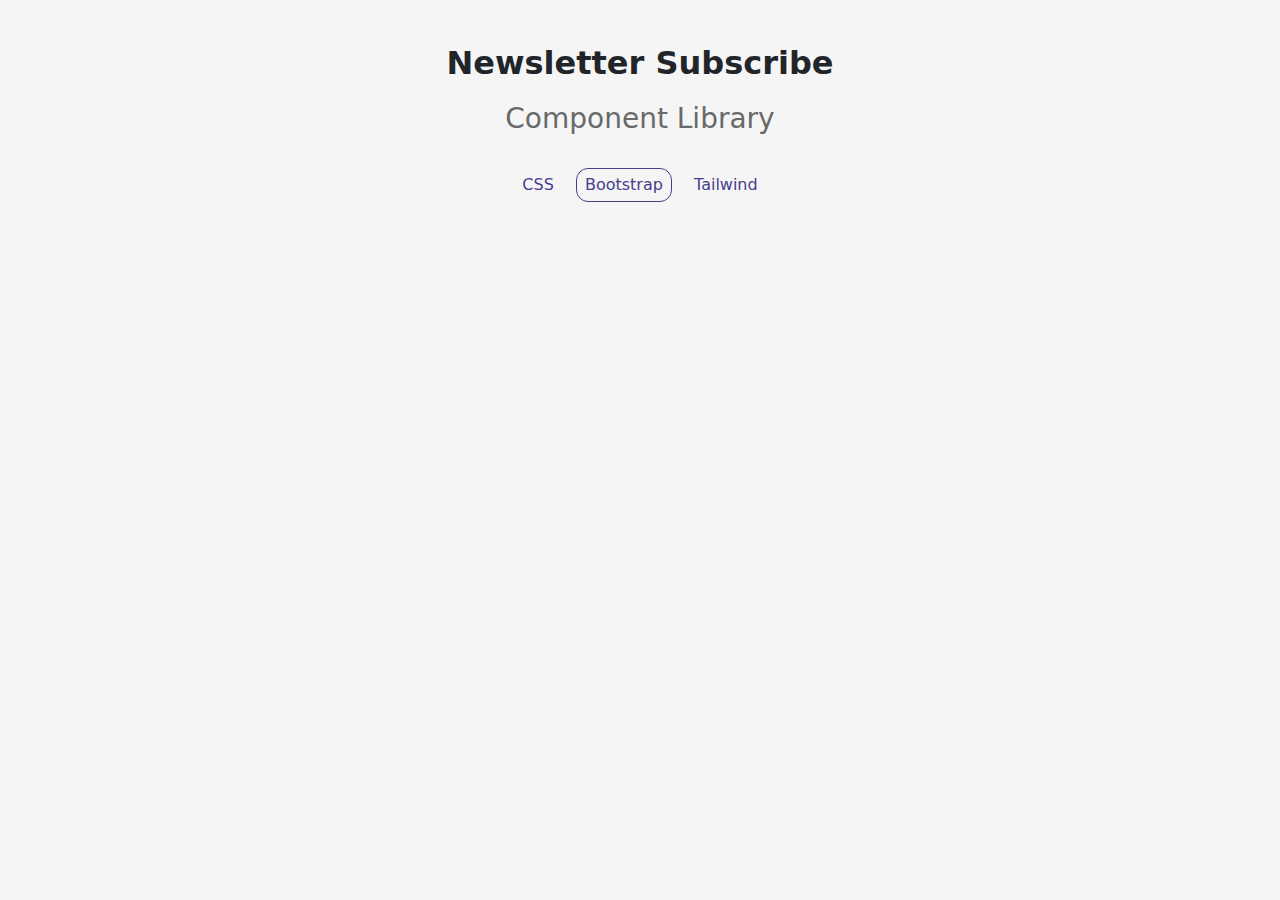
==== bootstrap.html @ 12f47ab7 "reset file folder" ====
<!DOCTYPE html>
<html lang="en">

<head>
    <meta charset="UTF-8">
    <meta name="viewport" content="width=device-width, initial-scale=1.0">
    <title>Bootstrap Subscribe</title>
    <!-- Bootstrap CSS Link -->
    <link href="https://cdn.jsdelivr.net/npm/bootstrap@5.3.3/dist/css/bootstrap.min.css" rel="stylesheet"
        integrity="sha384-QWTKZyjpPEjISv5WaRU9OFeRpok6YctnYmDr5pNlyT2bRjXh0JMhjY6hW+ALEwIH" crossorigin="anonymous">  
     <!-- custom CSS -->   
     <link rel="stylesheet" href="./assets/css/style.css">
    <link rel="stylesheet" href="./assets/css/header.css">
</head>

<body>
    <header>
        <section id="header-headding">
            <h1>Newsletter Subscribe</h1>
            <h3>Component Library</h3>
        </section>
        <nav id="navbar">
            <ul>
                <li><a href="index.html">CSS</a></li>
                <li><a href="./bootstrap.html">Bootstrap</a></li>
                <li><a href="./tailwind.html">Tailwind</a></li>
            </ul>
        </nav>
    </header>

   <main>

   </main>
  

    <!-- Bootstrap CSS Script -->
    <script src="https://cdn.jsdelivr.net/npm/bootstrap@5.3.3/dist/js/bootstrap.bundle.min.js"
        integrity="sha384-YvpcrYf0tY3lHB60NNkmXc5s9fDVZLESaAA55NDzOxhy9GkcIdslK1eN7N6jIeHz"
        crossorigin="anonymous"></script>
        <script src="./assets/js/nav.js"> </script>
</body>

</html>
---- assets/css/style.css ----
/* Reset */
* {
    margin: 0;
    padding: 0;
    box-sizing: border-box;
}

html {
    font-size: 1rem;
    font-family: system-ui, -apple-system, BlinkMacSystemFont, 'Segoe UI', Roboto, Oxygen, Ubuntu, Cantarell, 'Open Sans', 'Helvetica Neue', sans-serif
}

body{
    background-color: whitesmoke;
}
---- assets/css/header.css ----
/* header section */
header {
    margin: auto;
    text-align: center;
    padding: 2rem;
}

h1 {
    font-size: xx-large;
    padding: 0.75rem;
    font-weight: bolder;
}

h3 {
    color: DimGrey
}

nav ul {    
    list-style: none;
    padding: 1.5rem 0;
}

nav li {
    display: inline-block;
    padding: 0.25rem 0.5rem;
    margin: 0 0.25rem;
    border: 0.2px solid whitesmoke;
    border-radius: 12px;
}

nav a {   
    font-weight: 500;
    color: DarkSlateBlue;
    text-decoration: none;
}

nav li:hover,
li:focus{
    border: 0.2px solid rgba(71, 61, 139, 0.274);
    border-radius: 12px;
}

nav .active, 
li:active{
    border: 0.2px solid DarkSlateBlue;
    border-radius: 12px;
}


hr {
    border-top: 0.1px solid WhiteSmoke;
}
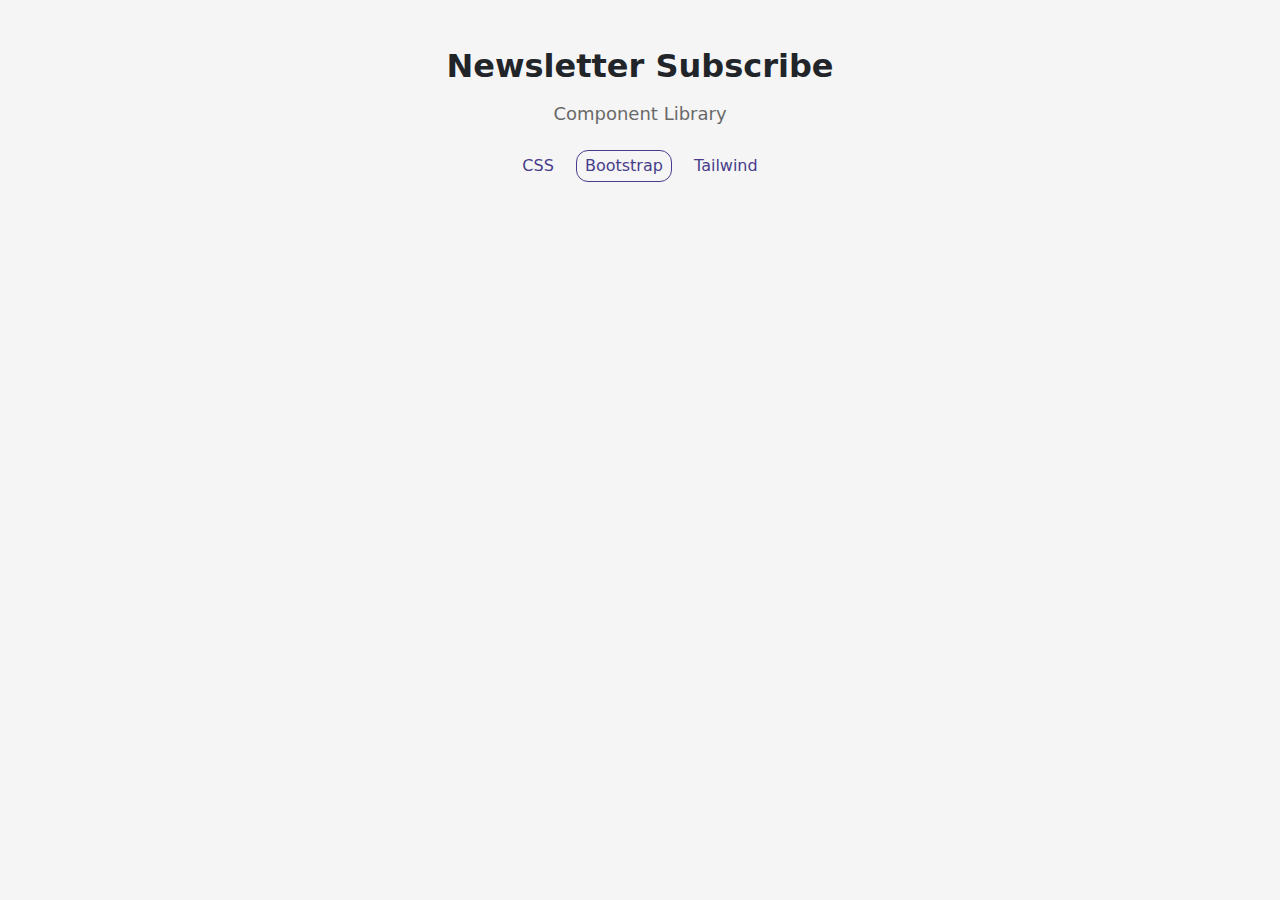
==== commit 2ffcea64: "fix the header css" ====
--- a/bootstrap.html
+++ b/bootstrap.html
@@ -7,9 +7,9 @@
     <title>Bootstrap Subscribe</title>
     <!-- Bootstrap CSS Link -->
     <link href="https://cdn.jsdelivr.net/npm/bootstrap@5.3.3/dist/css/bootstrap.min.css" rel="stylesheet"
-        integrity="sha384-QWTKZyjpPEjISv5WaRU9OFeRpok6YctnYmDr5pNlyT2bRjXh0JMhjY6hW+ALEwIH" crossorigin="anonymous">  
-     <!-- custom CSS -->   
-     <link rel="stylesheet" href="./assets/css/style.css">
+        integrity="sha384-QWTKZyjpPEjISv5WaRU9OFeRpok6YctnYmDr5pNlyT2bRjXh0JMhjY6hW+ALEwIH" crossorigin="anonymous">
+    <!-- custom CSS -->
+    <link rel="stylesheet" href="./assets/css/style.css">
     <link rel="stylesheet" href="./assets/css/header.css">
 </head>
 
@@ -17,7 +17,7 @@
     <header>
         <section id="header-headding">
             <h1>Newsletter Subscribe</h1>
-            <h3>Component Library</h3>
+            <p>Component Library</p>
         </section>
         <nav id="navbar">
             <ul>
@@ -28,16 +28,16 @@
         </nav>
     </header>
 
-   <main>
+    <main>
 
-   </main>
-  
+    </main>
+
 
     <!-- Bootstrap CSS Script -->
     <script src="https://cdn.jsdelivr.net/npm/bootstrap@5.3.3/dist/js/bootstrap.bundle.min.js"
         integrity="sha384-YvpcrYf0tY3lHB60NNkmXc5s9fDVZLESaAA55NDzOxhy9GkcIdslK1eN7N6jIeHz"
         crossorigin="anonymous"></script>
-        <script src="./assets/js/nav.js"> </script>
+    <script src="./assets/js/nav.js"> </script>
 </body>
 
 </html>--- a/assets/css/style.css
+++ b/assets/css/style.css
@@ -7,9 +7,26 @@
 
 html {
     font-size: 1rem;
-    font-family: system-ui, -apple-system, BlinkMacSystemFont, 'Segoe UI', Roboto, Oxygen, Ubuntu, Cantarell, 'Open Sans', 'Helvetica Neue', sans-serif
+    font-family: system-ui, -apple-system, BlinkMacSystemFont, 'Segoe UI', Roboto, Oxygen, Ubuntu, Cantarell, 'Open Sans', 'Helvetica Neue', sans-serif;
 }
 
 body{
     background-color: whitesmoke;
+}
+
+
+h1,
+h2,
+h3,
+h4,
+p,
+ul,
+li{
+    margin: 0;
+    padding: 0;
+    line-height: 1.4;
+}
+
+.component-section{
+    background-color: white;
 }--- a/assets/css/header.css
+++ b/assets/css/header.css
@@ -11,8 +11,10 @@
     font-weight: bolder;
 }
 
-h3 {
-    color: DimGrey
+p {
+    font-size: large;
+    font-weight: 500;
+    color: DimGrey;
 }
 
 nav ul {    
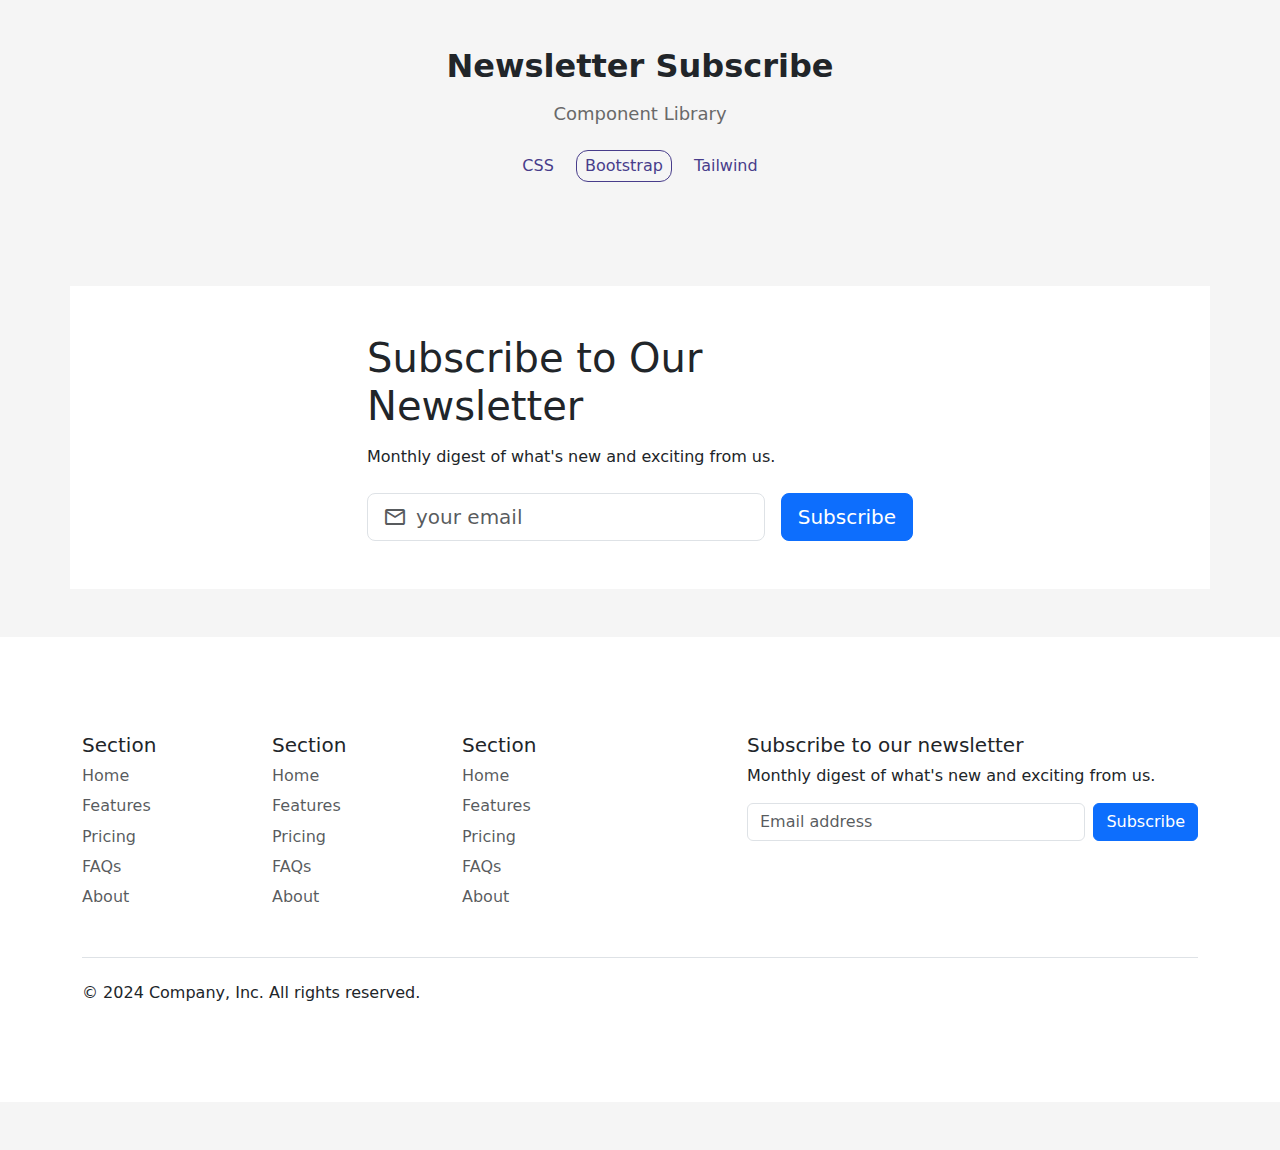
==== commit c3611195: "add bootstrap full screen component" ====
--- a/bootstrap.html
+++ b/bootstrap.html
@@ -8,12 +8,17 @@
     <!-- Bootstrap CSS Link -->
     <link href="https://cdn.jsdelivr.net/npm/bootstrap@5.3.3/dist/css/bootstrap.min.css" rel="stylesheet"
         integrity="sha384-QWTKZyjpPEjISv5WaRU9OFeRpok6YctnYmDr5pNlyT2bRjXh0JMhjY6hW+ALEwIH" crossorigin="anonymous">
+
+    <link rel="stylesheet" href="https://fonts.googleapis.com/icon?family=Material+Icons">
+
+
     <!-- custom CSS -->
     <link rel="stylesheet" href="./assets/css/style.css">
     <link rel="stylesheet" href="./assets/css/header.css">
 </head>
 
 <body>
+    <!-- Header -->
     <header>
         <section id="header-headding">
             <h1>Newsletter Subscribe</h1>
@@ -28,15 +33,105 @@
         </nav>
     </header>
 
+    <!-- Bootstrap Subscribe Component -->
     <main>
+        <section class="container bg-white py-5 my-5">
+            <div class="row justify-content-center pt-xxl-2">
+                <div class="col-xl-6 col-lg-7 col-md-9 col-sm-11">
+                    <h2 class="h1 pb-2">Subscribe to Our Newsletter</h2>
+                    <p class="mb-4">Monthly digest of what's new and exciting from us.</p>
+                    <form class="subscription-form position-relative validate"
+                        action="https://studio.us12.list-manage.com/subscribe/post?u=c7103e2c981361a6639545bd5&amp;amp;id=29ca296126"
+                        method="post" name="mc-embedded-subscribe-form" target="_blank" novalidate="">
+                        <div class="d-flex flex-column flex-sm-row">
+                            <div class="position-relative w-100 mb-3 mb-sm-0 me-sm-3">
+                                <input class="form-control form-control-lg ps-5" type="email" name="EMAIL"
+                                    placeholder="your email" required>
+                                <i
+                                    class="material-icons fs-xl text-muted position-absolute top-50 start-0 translate-middle-y ms-3">mail_outline</i>
+                            </div>
+                            <button class="btn btn-primary shadow-primary btn-lg" type="submit"
+                                name="subscribe">Subscribe</button>
+                        </div>
+                        <!-- real people should not fill this in and expect good things - do not remove this or risk form bot signups -->
+                        <div style="position: absolute; left: -5000px;" aria-hidden="true">
+                            <input class="subscription-form-antispam" type="text"
+                                name="b_c7103e2c981361a6639545bd5_29ca296126" tabindex="-1">
+                        </div>
+                       
+                        <div class="subscription-status position-absolute top-100 start-50 translate-middle-x"></div>
+                    </form>
+                </div>
+            </div>
+        </section>
+
+        <section class="bg-white pt-5 my-5">
+            <footer class="container py-5">
+              <div class="row">
+                <div class="col-6 col-md-2 mb-3">
+                  <h5>Section</h5>
+                  <ul class="nav flex-column">
+                    <li class="nav-item mb-2"><a href="#" class="nav-link p-0 text-body-secondary">Home</a></li>
+                    <li class="nav-item mb-2"><a href="#" class="nav-link p-0 text-body-secondary">Features</a></li>
+                    <li class="nav-item mb-2"><a href="#" class="nav-link p-0 text-body-secondary">Pricing</a></li>
+                    <li class="nav-item mb-2"><a href="#" class="nav-link p-0 text-body-secondary">FAQs</a></li>
+                    <li class="nav-item mb-2"><a href="#" class="nav-link p-0 text-body-secondary">About</a></li>
+                  </ul>
+                </div>
+          
+                <div class="col-6 col-md-2 mb-3">
+                  <h5>Section</h5>
+                  <ul class="nav flex-column">
+                    <li class="nav-item mb-2"><a href="#" class="nav-link p-0 text-body-secondary">Home</a></li>
+                    <li class="nav-item mb-2"><a href="#" class="nav-link p-0 text-body-secondary">Features</a></li>
+                    <li class="nav-item mb-2"><a href="#" class="nav-link p-0 text-body-secondary">Pricing</a></li>
+                    <li class="nav-item mb-2"><a href="#" class="nav-link p-0 text-body-secondary">FAQs</a></li>
+                    <li class="nav-item mb-2"><a href="#" class="nav-link p-0 text-body-secondary">About</a></li>
+                  </ul>
+                </div>
+          
+                <div class="col-6 col-md-2 mb-3">
+                  <h5>Section</h5>
+                  <ul class="nav flex-column">
+                    <li class="nav-item mb-2"><a href="#" class="nav-link p-0 text-body-secondary">Home</a></li>
+                    <li class="nav-item mb-2"><a href="#" class="nav-link p-0 text-body-secondary">Features</a></li>
+                    <li class="nav-item mb-2"><a href="#" class="nav-link p-0 text-body-secondary">Pricing</a></li>
+                    <li class="nav-item mb-2"><a href="#" class="nav-link p-0 text-body-secondary">FAQs</a></li>
+                    <li class="nav-item mb-2"><a href="#" class="nav-link p-0 text-body-secondary">About</a></li>
+                  </ul>
+                </div>
+          
+                <div class="col-md-5 offset-md-1 mb-3">
+                  <form>
+                    <h5>Subscribe to our newsletter</h5>
+                    <p class="pb-3">Monthly digest of what's new and exciting from us.</p>
+                    <div class="d-flex flex-column flex-sm-row w-100 gap-2">
+                      <label for="newsletter1" class="visually-hidden">Email address</label>
+                      <input id="newsletter1" type="email" class="form-control" placeholder="Email address" required>
+                      <button class="btn btn-primary" type="submit">Subscribe</button>
+                    </div>
+                  </form>
+                </div>
+              </div>
+          
+              <div class="d-flex flex-column flex-sm-row justify-content-between py-4 my-4 border-top">
+                <p>© 2024 Company, Inc. All rights reserved.</p>
+                <ul class="list-unstyled d-flex">
+                  <li class="ms-3"><a class="link-body-emphasis" href="#"><svg class="bi" width="24" height="24"><use xlink:href="#twitter"></use></svg></a></li>
+                  <li class="ms-3"><a class="link-body-emphasis" href="#"><svg class="bi" width="24" height="24"><use xlink:href="#instagram"></use></svg></a></li>
+                  <li class="ms-3"><a class="link-body-emphasis" href="#"><svg class="bi" width="24" height="24"><use xlink:href="#facebook"></use></svg></a></li>
+                </ul>
+              </div>
+            </footer>
+        </section>
 
     </main>
-
 
     <!-- Bootstrap CSS Script -->
     <script src="https://cdn.jsdelivr.net/npm/bootstrap@5.3.3/dist/js/bootstrap.bundle.min.js"
         integrity="sha384-YvpcrYf0tY3lHB60NNkmXc5s9fDVZLESaAA55NDzOxhy9GkcIdslK1eN7N6jIeHz"
         crossorigin="anonymous"></script>
+    <!-- Navbar JS active state -->
     <script src="./assets/js/nav.js"> </script>
 </body>
 
--- a/assets/css/style.css
+++ b/assets/css/style.css
@@ -29,4 +29,6 @@
 
 .component-section{
     background-color: white;
+    padding: 4rem 0;
+    margin-bottom: 4rem;
 }--- a/assets/css/header.css
+++ b/assets/css/header.css
@@ -11,7 +11,7 @@
     font-weight: bolder;
 }
 
-p {
+header p {
     font-size: large;
     font-weight: 500;
     color: DimGrey;
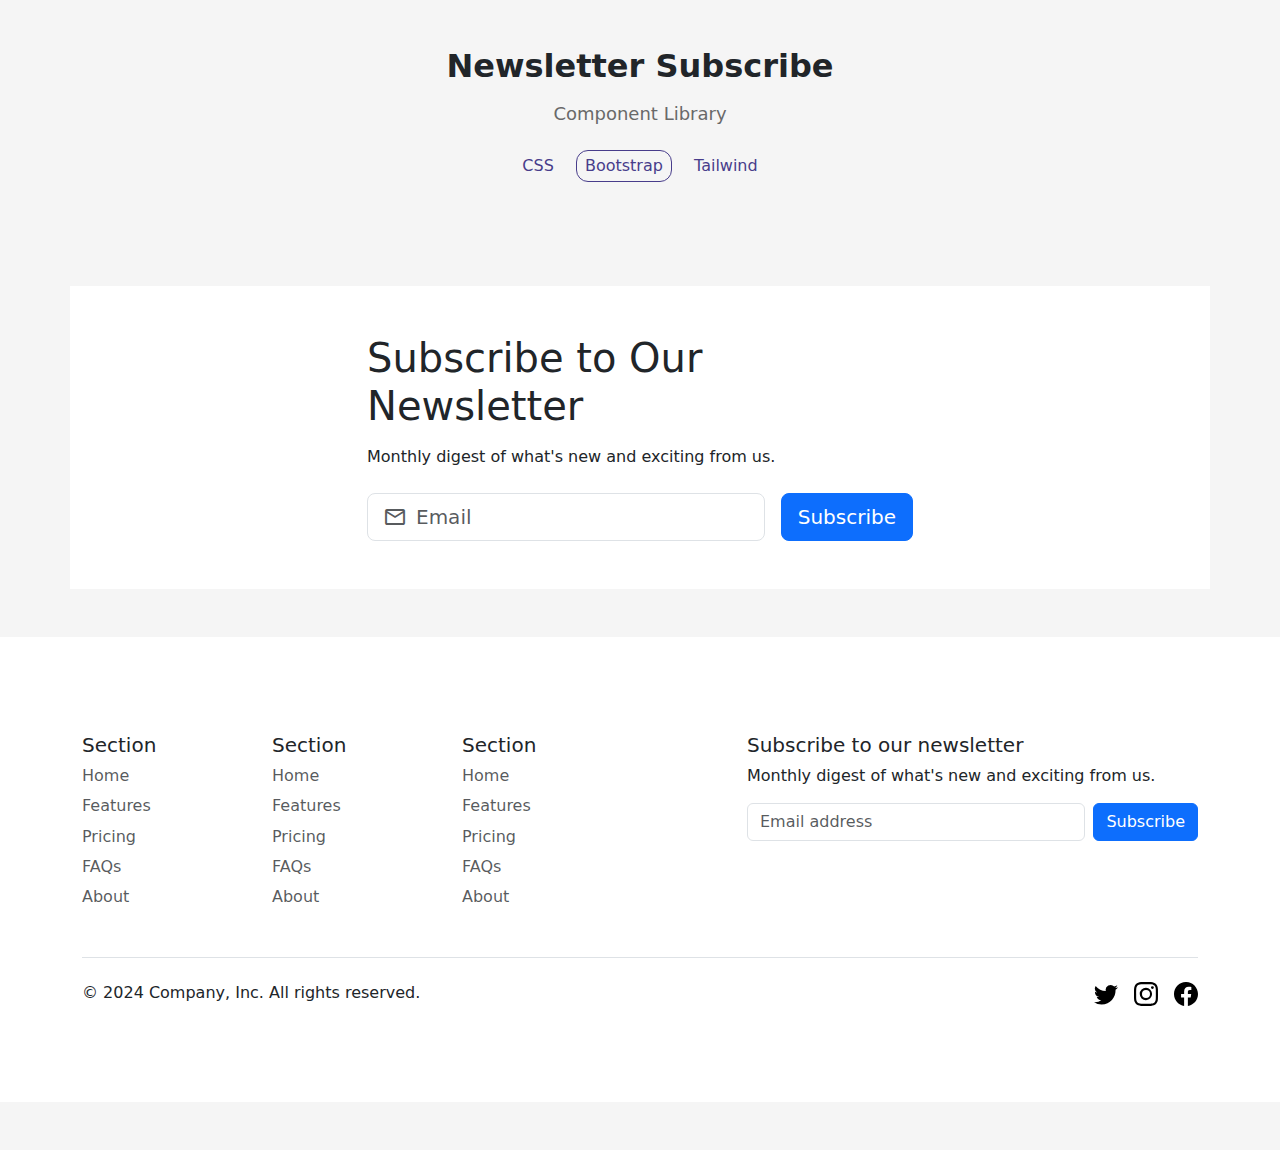
==== commit 44753855: "add full width for subscribe" ====
--- a/bootstrap.html
+++ b/bootstrap.html
@@ -11,6 +11,7 @@
 
     <link rel="stylesheet" href="https://fonts.googleapis.com/icon?family=Material+Icons">
 
+    <link rel="stylesheet" href="https://cdn.jsdelivr.net/npm/bootstrap-icons@1.11.3/font/bootstrap-icons.min.css">
 
     <!-- custom CSS -->
     <link rel="stylesheet" href="./assets/css/style.css">
@@ -35,6 +36,7 @@
 
     <!-- Bootstrap Subscribe Component -->
     <main>
+        <!-- Subscribe full section -->
         <section class="container bg-white py-5 my-5">
             <div class="row justify-content-center pt-xxl-2">
                 <div class="col-xl-6 col-lg-7 col-md-9 col-sm-11">
@@ -46,9 +48,11 @@
                         <div class="d-flex flex-column flex-sm-row">
                             <div class="position-relative w-100 mb-3 mb-sm-0 me-sm-3">
                                 <input class="form-control form-control-lg ps-5" type="email" name="EMAIL"
-                                    placeholder="your email" required>
+                                    placeholder="Email" required>
                                 <i
                                     class="material-icons fs-xl text-muted position-absolute top-50 start-0 translate-middle-y ms-3">mail_outline</i>
+
+
                             </div>
                             <button class="btn btn-primary shadow-primary btn-lg" type="submit"
                                 name="subscribe">Subscribe</button>
@@ -58,70 +62,102 @@
                             <input class="subscription-form-antispam" type="text"
                                 name="b_c7103e2c981361a6639545bd5_29ca296126" tabindex="-1">
                         </div>
-                       
+
                         <div class="subscription-status position-absolute top-100 start-50 translate-middle-x"></div>
                     </form>
                 </div>
             </div>
         </section>
 
+        <!-- Subscribe on footer -->
         <section class="bg-white pt-5 my-5">
             <footer class="container py-5">
-              <div class="row">
-                <div class="col-6 col-md-2 mb-3">
-                  <h5>Section</h5>
-                  <ul class="nav flex-column">
-                    <li class="nav-item mb-2"><a href="#" class="nav-link p-0 text-body-secondary">Home</a></li>
-                    <li class="nav-item mb-2"><a href="#" class="nav-link p-0 text-body-secondary">Features</a></li>
-                    <li class="nav-item mb-2"><a href="#" class="nav-link p-0 text-body-secondary">Pricing</a></li>
-                    <li class="nav-item mb-2"><a href="#" class="nav-link p-0 text-body-secondary">FAQs</a></li>
-                    <li class="nav-item mb-2"><a href="#" class="nav-link p-0 text-body-secondary">About</a></li>
-                  </ul>
+                <div class="row">
+                    <div class="col-6 col-md-2 mb-3">
+                        <h5>Section</h5>
+                        <ul class="nav flex-column">
+                            <li class="nav-item mb-2"><a href="#" class="nav-link p-0 text-body-secondary">Home</a></li>
+                            <li class="nav-item mb-2"><a href="#" class="nav-link p-0 text-body-secondary">Features</a>
+                            </li>
+                            <li class="nav-item mb-2"><a href="#" class="nav-link p-0 text-body-secondary">Pricing</a>
+                            </li>
+                            <li class="nav-item mb-2"><a href="#" class="nav-link p-0 text-body-secondary">FAQs</a></li>
+                            <li class="nav-item mb-2"><a href="#" class="nav-link p-0 text-body-secondary">About</a>
+                            </li>
+                        </ul>
+                    </div>
+
+                    <div class="col-6 col-md-2 mb-3">
+                        <h5>Section</h5>
+                        <ul class="nav flex-column">
+                            <li class="nav-item mb-2"><a href="#" class="nav-link p-0 text-body-secondary">Home</a></li>
+                            <li class="nav-item mb-2"><a href="#" class="nav-link p-0 text-body-secondary">Features</a>
+                            </li>
+                            <li class="nav-item mb-2"><a href="#" class="nav-link p-0 text-body-secondary">Pricing</a>
+                            </li>
+                            <li class="nav-item mb-2"><a href="#" class="nav-link p-0 text-body-secondary">FAQs</a></li>
+                            <li class="nav-item mb-2"><a href="#" class="nav-link p-0 text-body-secondary">About</a>
+                            </li>
+                        </ul>
+                    </div>
+
+                    <div class="col-6 col-md-2 mb-3">
+                        <h5>Section</h5>
+                        <ul class="nav flex-column">
+                            <li class="nav-item mb-2"><a href="#" class="nav-link p-0 text-body-secondary">Home</a></li>
+                            <li class="nav-item mb-2"><a href="#" class="nav-link p-0 text-body-secondary">Features</a>
+                            </li>
+                            <li class="nav-item mb-2"><a href="#" class="nav-link p-0 text-body-secondary">Pricing</a>
+                            </li>
+                            <li class="nav-item mb-2"><a href="#" class="nav-link p-0 text-body-secondary">FAQs</a></li>
+                            <li class="nav-item mb-2"><a href="#" class="nav-link p-0 text-body-secondary">About</a>
+                            </li>
+                        </ul>
+                    </div>
+
+                    <div class="col-md-5 offset-md-1 mb-3">
+                        <form>
+                            <h5>Subscribe to our newsletter</h5>
+                            <p class="pb-3">Monthly digest of what's new and exciting from us.</p>
+                            <div class="d-flex flex-column flex-sm-row w-100 gap-2">
+                                <label for="newsletter1" class="visually-hidden">Email address</label>
+                                <input id="newsletter1" type="email" class="form-control" placeholder="Email address"
+                                    required>
+                                <button class="btn btn-primary" type="submit">Subscribe</button>
+                            </div>
+                        </form>
+                    </div>
                 </div>
-          
-                <div class="col-6 col-md-2 mb-3">
-                  <h5>Section</h5>
-                  <ul class="nav flex-column">
-                    <li class="nav-item mb-2"><a href="#" class="nav-link p-0 text-body-secondary">Home</a></li>
-                    <li class="nav-item mb-2"><a href="#" class="nav-link p-0 text-body-secondary">Features</a></li>
-                    <li class="nav-item mb-2"><a href="#" class="nav-link p-0 text-body-secondary">Pricing</a></li>
-                    <li class="nav-item mb-2"><a href="#" class="nav-link p-0 text-body-secondary">FAQs</a></li>
-                    <li class="nav-item mb-2"><a href="#" class="nav-link p-0 text-body-secondary">About</a></li>
-                  </ul>
+
+                <div class="d-flex flex-column flex-sm-row justify-content-between py-4 my-4 border-top">
+                    <p>© 2024 Company, Inc. All rights reserved.</p>
+                    <ul class="list-unstyled d-flex">
+                        <li class="ms-3"><a href="#" class="link-body-emphasis" title="Twitter">
+                                <span class="sr-only">Twitter</span>
+                                <svg xmlns="http://www.w3.org/2000/svg" width="24" height="24" fill="currentColor"
+                                    class="bi bi-twitter" viewBox="0 0 16 16">
+                                    <path
+                                        d="M5.026 15c6.038 0 9.341-5.003 9.341-9.334q.002-.211-.006-.422A6.7 6.7 0 0 0 16 3.542a6.7 6.7 0 0 1-1.889.518 3.3 3.3 0 0 0 1.447-1.817 6.5 6.5 0 0 1-2.087.793A3.286 3.286 0 0 0 7.875 6.03a9.32 9.32 0 0 1-6.767-3.429 3.29 3.29 0 0 0 1.018 4.382A3.3 3.3 0 0 1 .64 6.575v.045a3.29 3.29 0 0 0 2.632 3.218 3.2 3.2 0 0 1-.865.115 3 3 0 0 1-.614-.057 3.28 3.28 0 0 0 3.067 2.277A6.6 6.6 0 0 1 .78 13.58a6 6 0 0 1-.78-.045A9.34 9.34 0 0 0 5.026 15" />
+                                </svg>
+
+                            </a></li>
+                        <li class="ms-3"><a href="#" class="link-body-emphasis" title="Instagram">
+                                <span class="sr-only">Instagram</span>
+                                <svg xmlns="http://www.w3.org/2000/svg" width="24" height="24" fill="currentColor"
+                                    class="bi bi-instagram" viewBox="0 0 16 16">
+                                    <path
+                                        d="M8 0C5.829 0 5.556.01 4.703.048 3.85.088 3.269.222 2.76.42a3.9 3.9 0 0 0-1.417.923A3.9 3.9 0 0 0 .42 2.76C.222 3.268.087 3.85.048 4.7.01 5.555 0 5.827 0 8.001c0 2.172.01 2.444.048 3.297.04.852.174 1.433.372 1.942.205.526.478.972.923 1.417.444.445.89.719 1.416.923.51.198 1.09.333 1.942.372C5.555 15.99 5.827 16 8 16s2.444-.01 3.298-.048c.851-.04 1.434-.174 1.943-.372a3.9 3.9 0 0 0 1.416-.923c.445-.445.718-.891.923-1.417.197-.509.332-1.09.372-1.942C15.99 10.445 16 10.173 16 8s-.01-2.445-.048-3.299c-.04-.851-.175-1.433-.372-1.941a3.9 3.9 0 0 0-.923-1.417A3.9 3.9 0 0 0 13.24.42c-.51-.198-1.092-.333-1.943-.372C10.443.01 10.172 0 7.998 0zm-.717 1.442h.718c2.136 0 2.389.007 3.232.046.78.035 1.204.166 1.486.275.373.145.64.319.92.599s.453.546.598.92c.11.281.24.705.275 1.485.039.843.047 1.096.047 3.231s-.008 2.389-.047 3.232c-.035.78-.166 1.203-.275 1.485a2.5 2.5 0 0 1-.599.919c-.28.28-.546.453-.92.598-.28.11-.704.24-1.485.276-.843.038-1.096.047-3.232.047s-2.39-.009-3.233-.047c-.78-.036-1.203-.166-1.485-.276a2.5 2.5 0 0 1-.92-.598 2.5 2.5 0 0 1-.6-.92c-.109-.281-.24-.705-.275-1.485-.038-.843-.046-1.096-.046-3.233s.008-2.388.046-3.231c.036-.78.166-1.204.276-1.486.145-.373.319-.64.599-.92s.546-.453.92-.598c.282-.11.705-.24 1.485-.276.738-.034 1.024-.044 2.515-.045zm4.988 1.328a.96.96 0 1 0 0 1.92.96.96 0 0 0 0-1.92m-4.27 1.122a4.109 4.109 0 1 0 0 8.217 4.109 4.109 0 0 0 0-8.217m0 1.441a2.667 2.667 0 1 1 0 5.334 2.667 2.667 0 0 1 0-5.334" />
+                                </svg></a></li>
+                        <li class="ms-3"><a class="link-body-emphasis" href="#" title="Facebook">
+                                <span class="sr-only">Facebook</span>
+                                <svg xmlns="http://www.w3.org/2000/svg" width="24" height="24" fill="currentColor"
+                                    class="bi bi-facebook" viewBox="0 0 16 16">
+                                    <path
+                                        d="M16 8.049c0-4.446-3.582-8.05-8-8.05C3.58 0-.002 3.603-.002 8.05c0 4.017 2.926 7.347 6.75 7.951v-5.625h-2.03V8.05H6.75V6.275c0-2.017 1.195-3.131 3.022-3.131.876 0 1.791.157 1.791.157v1.98h-1.009c-.993 0-1.303.621-1.303 1.258v1.51h2.218l-.354 2.326H9.25V16c3.824-.604 6.75-3.934 6.75-7.951" />
+                                </svg>
+                            </a></li>
+                    </ul>
                 </div>
-          
-                <div class="col-6 col-md-2 mb-3">
-                  <h5>Section</h5>
-                  <ul class="nav flex-column">
-                    <li class="nav-item mb-2"><a href="#" class="nav-link p-0 text-body-secondary">Home</a></li>
-                    <li class="nav-item mb-2"><a href="#" class="nav-link p-0 text-body-secondary">Features</a></li>
-                    <li class="nav-item mb-2"><a href="#" class="nav-link p-0 text-body-secondary">Pricing</a></li>
-                    <li class="nav-item mb-2"><a href="#" class="nav-link p-0 text-body-secondary">FAQs</a></li>
-                    <li class="nav-item mb-2"><a href="#" class="nav-link p-0 text-body-secondary">About</a></li>
-                  </ul>
-                </div>
-          
-                <div class="col-md-5 offset-md-1 mb-3">
-                  <form>
-                    <h5>Subscribe to our newsletter</h5>
-                    <p class="pb-3">Monthly digest of what's new and exciting from us.</p>
-                    <div class="d-flex flex-column flex-sm-row w-100 gap-2">
-                      <label for="newsletter1" class="visually-hidden">Email address</label>
-                      <input id="newsletter1" type="email" class="form-control" placeholder="Email address" required>
-                      <button class="btn btn-primary" type="submit">Subscribe</button>
-                    </div>
-                  </form>
-                </div>
-              </div>
-          
-              <div class="d-flex flex-column flex-sm-row justify-content-between py-4 my-4 border-top">
-                <p>© 2024 Company, Inc. All rights reserved.</p>
-                <ul class="list-unstyled d-flex">
-                  <li class="ms-3"><a class="link-body-emphasis" href="#"><svg class="bi" width="24" height="24"><use xlink:href="#twitter"></use></svg></a></li>
-                  <li class="ms-3"><a class="link-body-emphasis" href="#"><svg class="bi" width="24" height="24"><use xlink:href="#instagram"></use></svg></a></li>
-                  <li class="ms-3"><a class="link-body-emphasis" href="#"><svg class="bi" width="24" height="24"><use xlink:href="#facebook"></use></svg></a></li>
-                </ul>
-              </div>
             </footer>
         </section>
 
--- a/assets/css/style.css
+++ b/assets/css/style.css
@@ -31,4 +31,13 @@
     background-color: white;
     padding: 4rem 0;
     margin-bottom: 4rem;
-}+}
+
+.sr-only {
+    position:absolute;
+    left:-10000px;
+    top:auto;
+    width:1px;
+    height:1px;
+    overflow:hidden;
+    }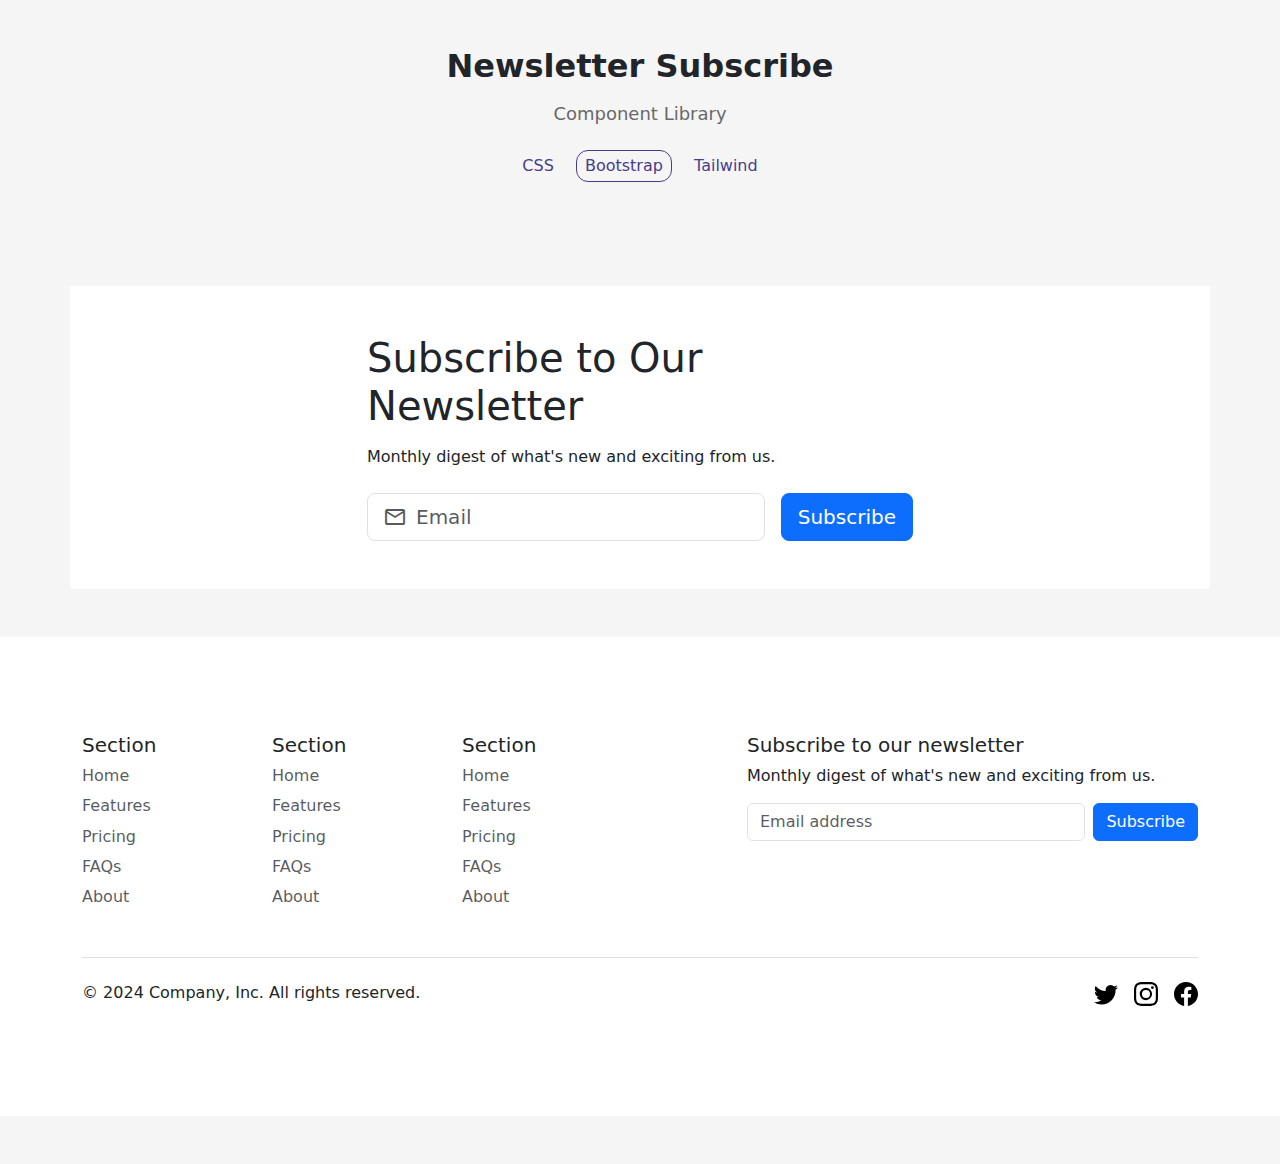
==== commit a9726dc7: "fix the md screen layout" ====
--- a/bootstrap.html
+++ b/bootstrap.html
@@ -130,7 +130,8 @@
                 </div>
 
                 <div class="d-flex flex-column flex-sm-row justify-content-between py-4 my-4 border-top">
-                    <p>© 2024 Company, Inc. All rights reserved.</p>
+                    <p class="mb-3">© 2024 Company, Inc. All rights reserved.</p>
+                     <!-- Social links -->
                     <ul class="list-unstyled d-flex">
                         <li class="ms-3"><a href="#" class="link-body-emphasis" title="Twitter">
                                 <span class="sr-only">Twitter</span>
--- a/assets/css/style.css
+++ b/assets/css/style.css
@@ -27,12 +27,14 @@
     line-height: 1.4;
 }
 
+/* Section */
 .component-section{
     background-color: white;
-    padding: 4rem 0;
+    padding: 5rem 0;
     margin-bottom: 4rem;
 }
 
+/* Icon label for screen reader only */
 .sr-only {
     position:absolute;
     left:-10000px;
--- a/assets/css/header.css
+++ b/assets/css/header.css
@@ -37,13 +37,13 @@
 }
 
 nav li:hover,
-li:focus{
+nav li:focus{
     border: 0.2px solid rgba(71, 61, 139, 0.274);
     border-radius: 12px;
 }
 
 nav .active, 
-li:active{
+nav li:active{
     border: 0.2px solid DarkSlateBlue;
     border-radius: 12px;
 }
